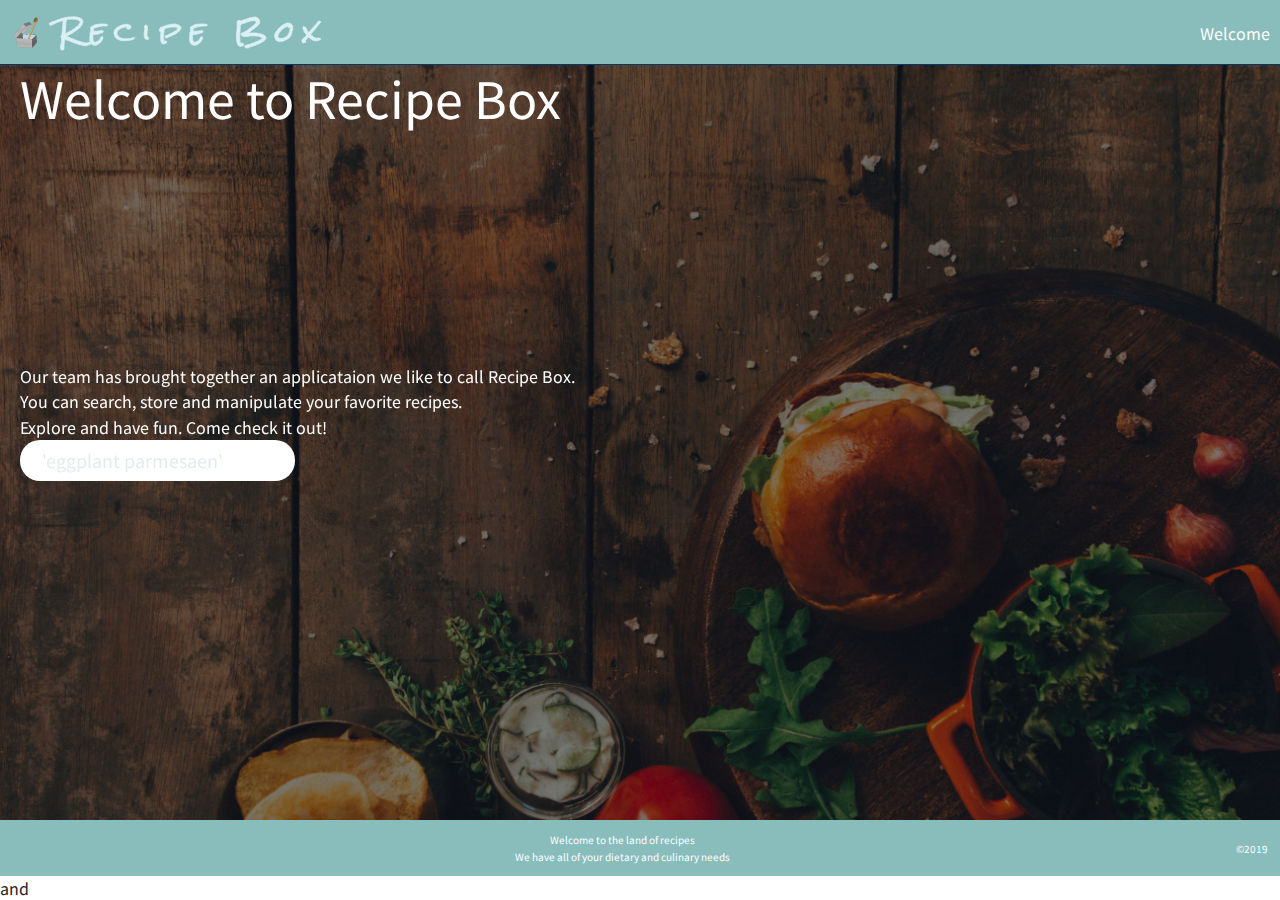
==== index.html @ a0df30a5 "Merge pull request #86 from frostyasian/ZP-style-5" ====
<!DOCTYPE html>
<html lang="en">
  <head>
    <meta charset="UTF-8" />
    <meta name="viewport" content="width=device-width, initial-scale=1.0" />
    <meta http-equiv="X-UA-Compatible" content="ie=edge" />
    <!-- Firebase CDN -->
    <script src="https://www.gstatic.com/firebasejs/6.2.2/firebase-app.js"></script>
    <!-- Firebase Auth CDN -->
    <script src="https://www.gstatic.com/firebasejs/6.2.2/firebase-auth.js"></script>
    <!-- Firebase Real-Time Database CDN-->
    <script src="https://www.gstatic.com/firebasejs/6.2.2/firebase-database.js"></script>
    <!-- JQuery CDN-->
    <script src="https://code.jquery.com/jquery-3.4.1.min.js" integrity="sha256-CSXorXvZcTkaix6Yvo6HppcZGetbYMGWSFlBw8HfCJo=" crossorigin="anonymous"></script>
    <!-- Edamam Arrtibution CDN -->
    <script src="https://developer.edamam.com/attribution/badge.js"></script>
    <!-- Font Awesome -->
    <script src="https://kit.fontawesome.com/1a3c5e6c96.js"></script>
    <!-- Twitter Bootstrap -->
    <link rel="stylesheet" href="https://stackpath.bootstrapcdn.com/bootstrap/4.3.1/css/bootstrap.min.css" integrity="sha384-ggOyR0iXCbMQv3Xipma34MD+dH/1fQ784/j6cY/iJTQUOhcWr7x9JvoRxT2MZw1T" crossorigin="anonymous">
    <!-- Google Fonts -->
    <link href="https://fonts.googleapis.com/css?family=Noto+Sans+JP&display=swap" rel="stylesheet" />
    <!-- local stylesheets -->
    <link rel="stylesheet" href="assets/css/global.css" />
    <link rel="stylesheet" href="assets/css/recipe-box.css" />
    <link rel="stylesheet" href="assets/css/results.css" />
    <link rel="stylesheet" href="assets/css/modals.css" />
    <link rel="stylesheet" href="assets/css/auth.css" />
    <title>Recipe Box</title>
    <script async src="https://cse.google.com/cse.js?cx=123:456"></script>
  </head>
  <body>
    <div id="container">
      <div class="navbar">

        <div class="brand">
          <img src="assets/images/recipe box 32x32.png" alt="icon">
          <!-- <img src="assets/images/logoname.png" alt="name"> -->
          <a href="./index.html"><img src="assets/images/logoname.png" alt="name"></a>
        </div>
        <div class="gap1"></div>
       
        <div class="gap2"></div>

        <div class="user-stuff">
          <div id="user-data">
            <span id="box-click">Welcome</span>
            
            
          </div>
        </div>
      </div>
      <div class="tray">
        <div class="results">

          <!-- this div will empty out -->
          <header id="showcase">
            Welcome to Recipe Box
            
          </header>
      
          <div id="headerContent" class="headerContainer">
            <span id="line">Our team has brought together an applicataion we like to call Recipe Box.</span>
            <span id="line">You can search, store and manipulate your favorite recipes.</span>
            <span id="line">Explore and have fun. Come check it out!</span>
            <span id="line">
              <div class="search-bar">
              <input id="recipe-search" type="text" placeholder="'eggplant parmesaen'" />
              <i class="fas fa-search" id="search-icon"></i>
            </div>
            </span>
          </div>

          

        </div>
        <div id="box-gap"></div>
        <div id="box" data-showing="0"></div>
      </div>
    </div>
    <footer>
      <div id="edamam-badge" data-color="white"></div>
      <div id="taglines">
        <p>Welcome to the land of recipes</p>
        <p>We have all of your dietary and culinary needs</p>
      </div>
      <div id="dated">
        <p>&copy;2019</p>
      </div>  
          
      
    </footer>
      
    <div id="storage">
      
      <!-- recipe display modal -->
      <div id="recipe-display-modal" >
          <div class="modal-gap"></div>
          <img id="recipe-modal-image" class="recipe-card-big" src="" alt="recipe image" />
          <div class="right">
            <div class="top-bar">
                <div id="fix">
                    <div  id="card-tab-select" data-state="0" value="0">
                        <span id="card-tab-label">save to...</span>
                        
                      </div>
                </div>
                <div id="recipe-display-button-group">
                  <button id="save-recipe-button">save</button>
                  <button id="delete-recipe-button" disabled>delete</button>
                  <i id="card-tab-cancel-icon" class="far fa-window-close"></i>
                </div>
                
            </div>
            <h3 id="recipe-modal-title">Some Recipe Title</h3>
            <h4><i class="fas fa-stopwatch pad-right"></i> <span id="recipe-modal-time">7 hours 30 minutes</span></h3>
            <div class="columns">
              <ul id="recipe-modal-ingredients">
                <li>1 chicken, about 3.5 to 4 pounds</li>
                <li>1 lemon</li>
                <li>1 blood orange</li>
                <li>1 tangerine or clementine</li>
                <li>Kosher salt</li>
                <li>1/2 cup chicken broth</li>
              </ul>
            </div>
            <a id ="recipe-modal-link" href="#" target="_blank">food52.com - citrus-roasted-chicken</a>
          </div>
          <div class="modal-gap"></div>
        </div>
      <!-- The Sign-up Modal -->
      <div id="auth-modal-up">
        <h3 id="modal-message">sign up</h3>
        <div id="auth-alert-up" class="hidden alert ">Some Alert Message</div>
        <div class="modal-label">name</div>
        <input type="text" id="sign-up-name" class="modal-input" placeholder="arya stark" required/>
        <div class="modal-label">email address</div>
        <input type="email" id="sign-up-email" class="modal-input" placeholder="arya.stark@winterfell.com" />
        <div class="modal-label">password</div>
        <input type="password" id="sign-up-password" class="modal-input" />
        <input type="submit" id="sign-up" value="sign up" />
        <div id="alt-links">
          <div class="alt-link" id="swap-auth-in">sign in</div>
          <div class="alt-link" id="guest-auth-in">try it out</div>
        </div>
      </div>
      <!-- The sign-in Modal -->
      <div id="auth-modal-in">
        <h3 id="modal-message">sign in</h3>
        <div id="auth-alert-in" class="hidden alert ">Some Alert Message</div>
        <div class="modal-label">email address</div>
        <input type="email" id="sign-in-email" class="modal-input" placeholder="arya.stark@winterfell.com" />
        <div class="modal-label">password</div>
        <input type="password" id="sign-in-password" class="modal-input" />
        <input type="submit" id="sign-in" value="sign in" />
        <div id="alt-links">
          <div class="alt-link" id="swap-auth-up">sign up</div>
          <div class="alt-link" id="guest-auth-up">try it out</div>
        </div>
      </div>
      <!-- Recipe Box Modal -->
      <div id="recipe-box">
        <div class="header">
          <div class="tab" id="tab-select" data-state="0" value="0">
            <span id="tab-label"></span>
            
          </div>
          <div class="tab" id="add-custom-tab">
            <i id="tab-plus-icon" class="fas fa-plus"></i>
            <div id="custom-tab-dialogue" data-state="0">
              <input id="custom-tab-input" type="text" />
              <i id="tab-okay-icon" class="far fa-check-square"></i>
              <i id="tab-cancel-icon" class="far fa-window-close"></i>
              <div id="tab-delete-dialogue">
              
              </div>
            </div>
            
          </div>
        </div>
        <div id="content"></div>
      </div>
    </div>


    <div class="api.edamam.com/search?q=-searchresults-only"></div>
    <div><script async src="https://cse.google.com/cse.js?cx=004846254824730991942:w6qnzhs0gv0"></script>
    <div class="gcse-searchbox"> and <div class="gcse-searchresults">
    <div class="gcse-search"></div>
    

    

    <!-- Local Scripts -->
    <script src="assets/javascript/firebase-config.js"></script>
    <script src="assets/javascript/search.js"></script>
    <script src="assets/javascript/auth.js"></script>
    <script src="assets/javascript/data.js"></script>
    <script src="assets/javascript/logic.js"></script>
    <script src="assets/javascript/events.js"></script>
  </body>

  
</html>
---- assets/css/global.css ----
/* This stylesheet handles components that exist on a global scale */
html,
body {
  height: 100%;
}

body {
  display: flex;
  flex-direction: column;
  margin: 0;
  width: 100%;
  font-family: "Noto Sans JP", sans-serif;
}

#container {
  flex: 1 0 auto;
  display: flex;
  flex-direction: column;
  align-items: center;
  justify-content: flex-start;
}
.tray {
  width: 100%;
  flex: 1 0 auto;
  display: flex;
  flex-direction: row;
  flex-wrap: nowrap;
  margin-top: 65px;
}
.navbar {
  width: 100%;
  height: 65px;
  box-sizing: border-box;
  padding: 10px;
  display: flex;
  align-items: center;
  justify-content: center;
  border-bottom: 1px solid #05386b;
  position: fixed;
  background-color: #88bdbc;
  color: #fff;
}

.search-bar {
  padding: 5px 10px 5px 20px;
  border-radius: 20px;
  background-color: #fff;
  color: #254e58;
  width: 275px;
}
.search-bar:focus-within {
  outline: none;
  box-shadow: 0 0 5px 2px #254e58;
  justify-self: center;
}
input,
#recipe-search {
  border: none;
  font-size: 18px;
  background-color: #fff;
  color: #254e58;
  font-family: inherit;
}

::placeholder {
  color: #05386b;
  opacity: 0.1;
}
#recipe-search:focus {
  outline: none;
}

#search-icon {
  cursor: pointer;
}

.brand {
  justify-self: flex-start;
}

.user-stuff {
  display: flex;
  align-items: center;
}

.gap1,
.gap2 {
  flex: 1 0 auto;
}

#user-data {
  display: flex;
  flex-direction: column;
  align-items: center;
}

#box {
  position: fixed;
  top: 65px;
  display: flex;
  flex-direction: column;
  align-items: center;
  right: -10px;
  width: 0;
  height: calc(100vh - 65px);
  transition: width, 0.5s;
  background-color: #f09b95;
  overflow: hidden;
  box-sizing: border-box;
  align-items: center;
  justify-content: center;
  box-sizing: border-box;
}

#box-click {
  cursor: pointer;
}

#storage {
  display: none;
}

.error-parent {
  display: flex;
  flex-direction: column;
  align-items: center;
  justify-content: center;
  background-color: #252525;
  color: #edf5e1;
}
---- assets/css/recipe-box.css ----
#recipe-box {
  width: 100%;
  height: 100%;
  display: flex;
  flex-direction: column;
  align-items: center;
  justify-content: flex-start;
  box-sizing: border-box;
}

.header {
  display: flex;
  background-color: #edf5e1;
  width: 405px;
  font-size: 16px;
  height: 36px;
  box-sizing: border-box;
  border-left: 1px solid #05386b;
}

.tab {
  height: 36px;
  width: 50%;
  line-height: 36px;
  text-align: center;
  box-sizing: border-box;
  border-bottom: 1px solid #05386b;
}

#tab-select {
  height: 36px;
  position: relative;
  z-index: 100;
  border-right: 1px solid #05386b;
  overflow: hidden;
  cursor: pointer;
  transition: height, 0.5s;
  background-color: #ffd4d1;
}

#content {
  border-left: 1px solid #05386b;

  background-color: #ffd4d1;
  width: 100%;
  height: 100%;
  overflow-y: scroll;
}

.tab-option:hover {
  background-color: #8ee4af;
}

#add-custom-tab {
  cursor: pointer;
  position: relative;
}

#custom-tab-dialogue {
  padding: 5px;
  position: absolute;
  width: 405px;
  background-color: #edf5e1;
  display: none;
  flex-wrap: wrap;
  align-items: center;
  justify-content: space-evenly;
  right: 0;
  top: 36px;
  border-bottom: 1px solid #05386b;
  overflow: hidden;
  box-sizing: border-box;
  border-left: 1px solid #05386b;
}

#custom-tab-input {
  width: 325px;

  padding: 5px 5px;
  border-radius: 5px;
  font-size: 16px;
}

#custom-tab-input:focus {
  outline: none;
  box-shadow: 0 0 3px 1px #05386b;
}

#tab-all {
  cursor: pointer;
}

.active-tab {
  border-bottom: none;
}

.recipe-card-insert {
  display: flex;
  flex-wrap: nowrap;
  align-items: center;
  justify-content: flex-start;
  box-sizing: border-box;
  padding: 5px;
  margin: 2px 0;
  border-bottom: 1px solid #05386b;
  border-top: 1px solid #05386b;
  cursor: pointer;
}

.recipe-insert-info {
  display: flex;
  flex-direction: column;
  align-items: center;
  justify-content: center;
  margin-left: 10px;
}

.recipe-image-tiny {
  width: 75px;
  height: 75px;
  border-radius: 5px;
}

.del-tab-row {
  width: 375px;
  display: flex;
  align-items: center;
  justify-content: space-between;
  padding: 5px 15px;
}

.delete-tab {
  font-size: 24px;
}
---- assets/css/results.css ----
.results {
  flex: 1 1 auto;
  display: flex;
  flex-wrap: wrap;
  align-items: flex-start;
  justify-content: flex-start;

  background-image: linear-gradient(rgba(0, 0, 0, 0.5), rgba(0, 0, 0, 0.5)),
    url("../images/bread.jpg");
  background-size: cover;
  /* background-size: 100vh; */

  /* background-image: url("../images/watermark.png");
  background-size: auto;

  background-position: center;
  background-repeat: no-repeat; */
}

.results #imgbg {
  left: 0;
  top: 0;
  width: 100%;
  height: auto;
  z-index: 0;
  opacity: 0.1;
}

.card {
  position: unset;
  display: flex;
  flex-direction: column;
  align-items: center;
  justify-content: center;
  text-align: center;
  padding: 10px;
  border-radius: 10px;
  background-color: #6e6658;
  border: 1px solid #05386b;
  margin: 8px;
  font-size: 14px;
  color: #fff;
  -webkit-touch-callout: none;
  -webkit-user-select: none;
  -khtml-user-select: none;
  -moz-user-select: none;
  -ms-user-select: none;
  user-select: none;
}

#box-gap {
  flex: 0 0 auto;
  width: 0;
  height: 100%;
  transition: width, 0.5s;
}

footer {
  width: 100%;
  background-color: #88bdbc;
  color: white;
  font-size: 10px;
  flex-shrink: 0;
  display: flex;
  align-items: center;
  justify-content: space-between;
  text-align: center;
  padding: 10px;
}
footer p {
  text-align: center;
  margin: 2px;
}

.load-more {
  display: flex;
  align-items: center;
  justify-content: center;
  font-size: 14px;
  text-align: center;
  width: 100px;
  height: 100px;
  box-sizing: border-box;
  border: 2px solid #05386b;
  background-color: #88bdbc;
  align-self: center;
  cursor: pointer;
  border-radius: 10px;
}

.load-more:hover {
  opacity: 0.9;
  box-shadow: 0 0 4px 1px #edf5e1;
}



/* Sliding intro */
.headerContainer {
  max-width: 960px;
  margin: auto;
  padding: 0 30px;
  flex-wrap: wrap;
}
#showcase {
  height: 300px;
  margin: 0;
  padding: 0;
  display: flex;
  justify-content: center;
  font-size: 50px;
  line-height: 1.3;
  position: relative;
  animation: heading;
  animation-duration: 3s;
  animation-fill-mode: forwards;
  color: #fff;
  padding-left: 20px;
}
@keyframes heading {
  0% {
    top: -50px;
  }
  100% {
    top: 100px;
  }
}
#headerContent {
  display: flex;
  color: #fff;
  position: relative;
  animation-name: content;
  animation-duration: 3s;
  animation-fill-mode: forwards;
  margin: 0;
  padding: 0;
  bottom: 170px;
  padding-left: 20px;
}
@keyframes content {
  0% {
    left: -1000px;
  }
  100% {
    left: 0px;
  }
}
#line {
  display: block;
  width: 100%;
  line-height: 1.6;

}

/*advanced search bar - google */
#myInput {
  background-image: url("/css/results.css/searchicon.png"); /* Add a search icon to input */
  background-position: 10px 12px; /* Position the search icon */
  background-repeat: no-repeat; /* Do not repeat the icon image */
  width: 100%; /* Full-width */
  font-size: 18px; /* Increase font-size */
  padding: 12px 20px 12px 40px; /* Add some padding */
  border: 2px solid #ddd; /* Add a grey border */
  margin-bottom: 12px; /* Add some space below the input */
}

#myTable tr {
  /* Add a bottom border to all table rows */
  border-bottom: 2px solid #ddd;
}

#myTable tr.header,
#myTable tr:hover {
  /* Add a grey background color to the table header and on hover */
  background-color: #ccc6c6;
}

script {
  color: black;
  text-decoration-color: #05386b;
}
---- assets/css/modals.css ----
#recipe-display-modal {
  display: flex;
  flex-direction: row;
  flex-wrap: nowrap;
  background-color: #edf5e1;
  padding: 5px;
  font-size: 14px;
  width: 100%;
  border-top: 2px solid #05386b;
  border-bottom: 2px solid #05386b;
  height: auto;
  align-items: center;
  background-color: #252525;
  color: #edf5e1;
}

.columns {
  column-count: 1;
}
.right {
  display: flex;
  flex-direction: column;
  align-items: center;
  justify-content: center;
  position: relative;
}

.pad-right {
  margin-right: 10px;
}

h4 {
  margin: 0;
}

.recipe-card-big {
  width: 200px;
  height: 200px;
  border-radius: 10px;
}
.recipe-card-small {
  width: 150px;
  height: 150px;
  border-radius: 5px;
}
#card-tab-select {
  overflow: hidden;
  height: 24px;
  line-height: 24px;
  background-color: #8ee4af;
  border-radius: 5px;
  text-align: center;
  padding: 0 5px;
  cursor: pointer;
  position: absolute;
  z-index: 50;
  color: #000000;
}

#fix {
  position: relative;
  width: 120px;
  height: 26px;
}

#recipe-display-button-group {
  display: flex;
  flex-direction: row;
  align-items: center;
  justify-content: center;
}

.top-bar {
  display: flex;
  justify-content: space-between;
  align-items: center;
  flex-wrap: wrap;
  width: 100%;
  padding: 0 10px;
  box-sizing: border-box;
}
.card-tab-option:hover {
  background-color: #05386b;
  color: #edf5e1;
}
#save-recipe-button,
#delete-recipe-button {
  border: none;
  font-family: inherit;
  font-size: inherit;
  background-color: #8ee4af;
  border-radius: 5px;
  border: 1px solid #05386b;
  margin-right: 10px;
  padding: 0 5px;
  line-height: 24px;
  cursor: pointer;
}

#card-tab-cancel-icon {
  font-size: 20px;
  cursor: pointer;
}

.modal-gap {
  flex: 1 1 auto;
  background-color: #252525;
  height: inherit;
}

#recipe-modal-link {
  text-decoration: none;
  color: #edf5e1;
}

#recipe-modal-link:hover {
  color: #8ee4af;
}
---- assets/css/auth.css ----
/* This stylesheet handles the authentication modals and error messages */
.modal-input {
  width: 75%;
  margin: 10px 0;
  align-self: center;
  padding: 5px, 15px;
  border-radius: 10px;
  text-align: center;
}
.modal-label {
  width: 75%;
  align-self: center;
}

#auth-modal-up,
#auth-modal-in {
  width: 405px;
  flex: 1 0 auto;
  display: flex;
  flex-direction: column;
  align-items: center;
  justify-content: center;
  flex-wrap: nowrap;
  white-space: nowrap;
  color: #edf5e1;
}

#modal-message {
  width: 100%;
  text-align: center;
}

input[type="submit"] {
  align-self: flex-end;
  margin: 10px 12.5% 10px 0;
  padding: 5px 17px;
  border-radius: 10px;
  cursor: pointer;
}

#alt-links {
  width: 100%;
  display: flex;
  flex-direction: column;
}

.alt-link,
.alert {
  box-sizing: border-box;
  width: 100%;
  padding: 10px;
  font-size: 20px;
  background-color: #88bdbc;
  text-align: center;
  color: #edf5e1;
  cursor: pointer;
  border-top: 1px;
  border-bottom: 1px;
  border-right: 2px;
  border-left: 2px;
  border-style: solid;
  border-color: #05386b;
  white-space: nowrap;
}

.alert {
  cursor: default;
  font-size: 14px;
  white-space: normal;
}

.bad {
  color: #edf5e1;
}

.hidden {
  visibility: hidden;
}

.error {
  animation: errorShake 0.1s;
  animation-iteration-count: 6;
}

@keyframes errorShake {
  0% {
    transform: translate(0, 0);
  }
  25% {
    transform: translate(2px, 0);
  }
  50% {
    transform: translate(0, 0);
  }
  75% {
    transform: translate(-2px, 0);
  }

  100% {
    transform: translate(0, 0);
  }
}

#logout {
  cursor: pointer;
  color: #05386b;
  font-size: 14px;
}

#logout:hover {
  color: #379683;
}
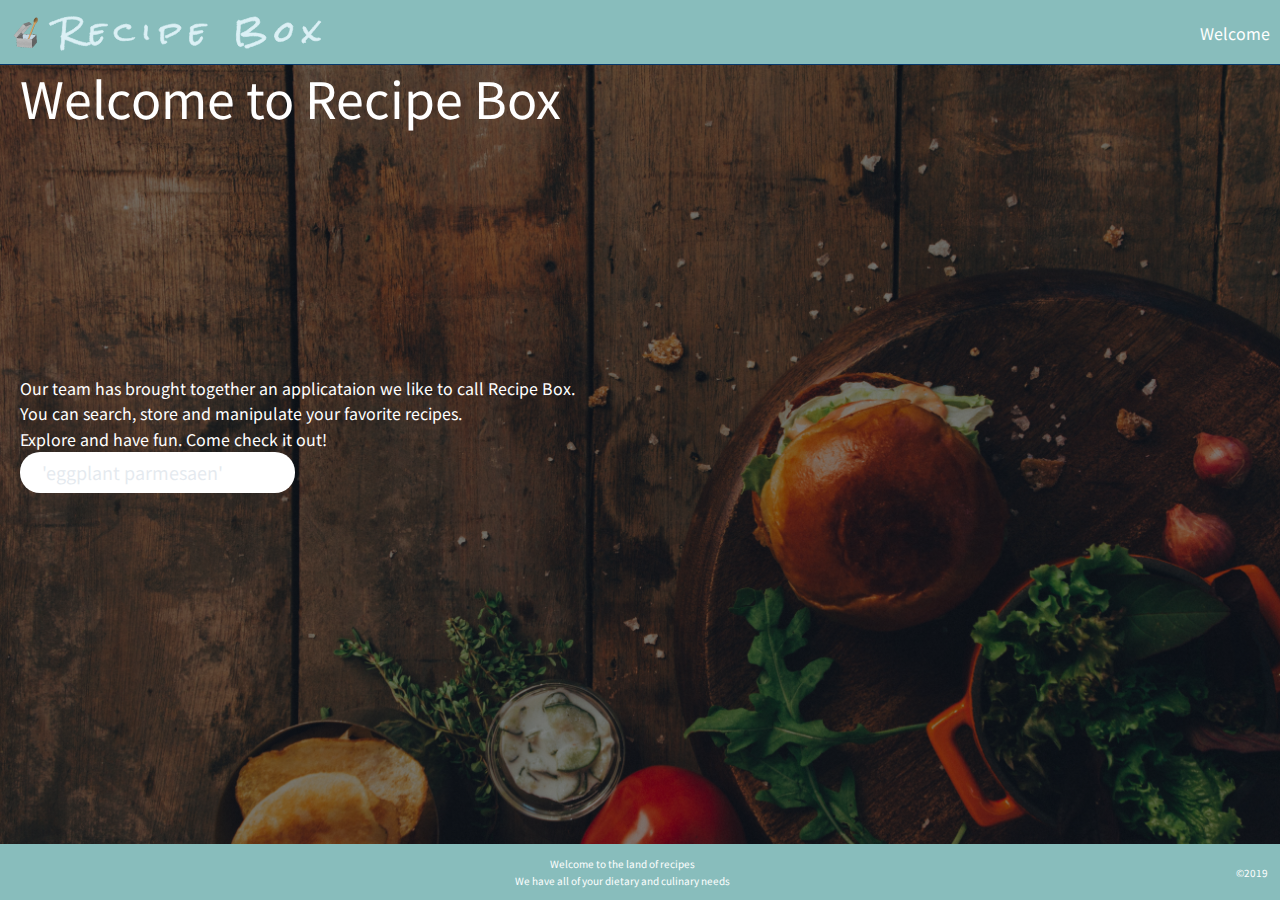
==== commit d7ace083: "Merge pull request #87 from frostyasian/eh-hf-sb" ====
--- a/index.html
+++ b/index.html
@@ -4,6 +4,8 @@
     <meta charset="UTF-8" />
     <meta name="viewport" content="width=device-width, initial-scale=1.0" />
     <meta http-equiv="X-UA-Compatible" content="ie=edge" />
+    <!-- google custom search -->
+    <script async src="https://cse.google.com/cse.js?cx=004846254824730991942:w6qnzhs0gv0"></script>
     <!-- Firebase CDN -->
     <script src="https://www.gstatic.com/firebasejs/6.2.2/firebase-app.js"></script>
     <!-- Firebase Auth CDN -->
@@ -27,7 +29,7 @@
     <link rel="stylesheet" href="assets/css/modals.css" />
     <link rel="stylesheet" href="assets/css/auth.css" />
     <title>Recipe Box</title>
-    <script async src="https://cse.google.com/cse.js?cx=123:456"></script>
+    <!--  -->
   </head>
   <body>
     <div id="container">
@@ -183,9 +185,10 @@
     </div>
 
 
-    <div class="api.edamam.com/search?q=-searchresults-only"></div>
-    <div><script async src="https://cse.google.com/cse.js?cx=004846254824730991942:w6qnzhs0gv0"></script>
-    <div class="gcse-searchbox"> and <div class="gcse-searchresults">
+    <div class="-searchresults-only" data-resultsUrl="https://www.edamam.com/"></div>
+    <div>
+    <div class="gcse-searchbox">
+    <div class="gcse-searchresults">
     <div class="gcse-search"></div>
     
 
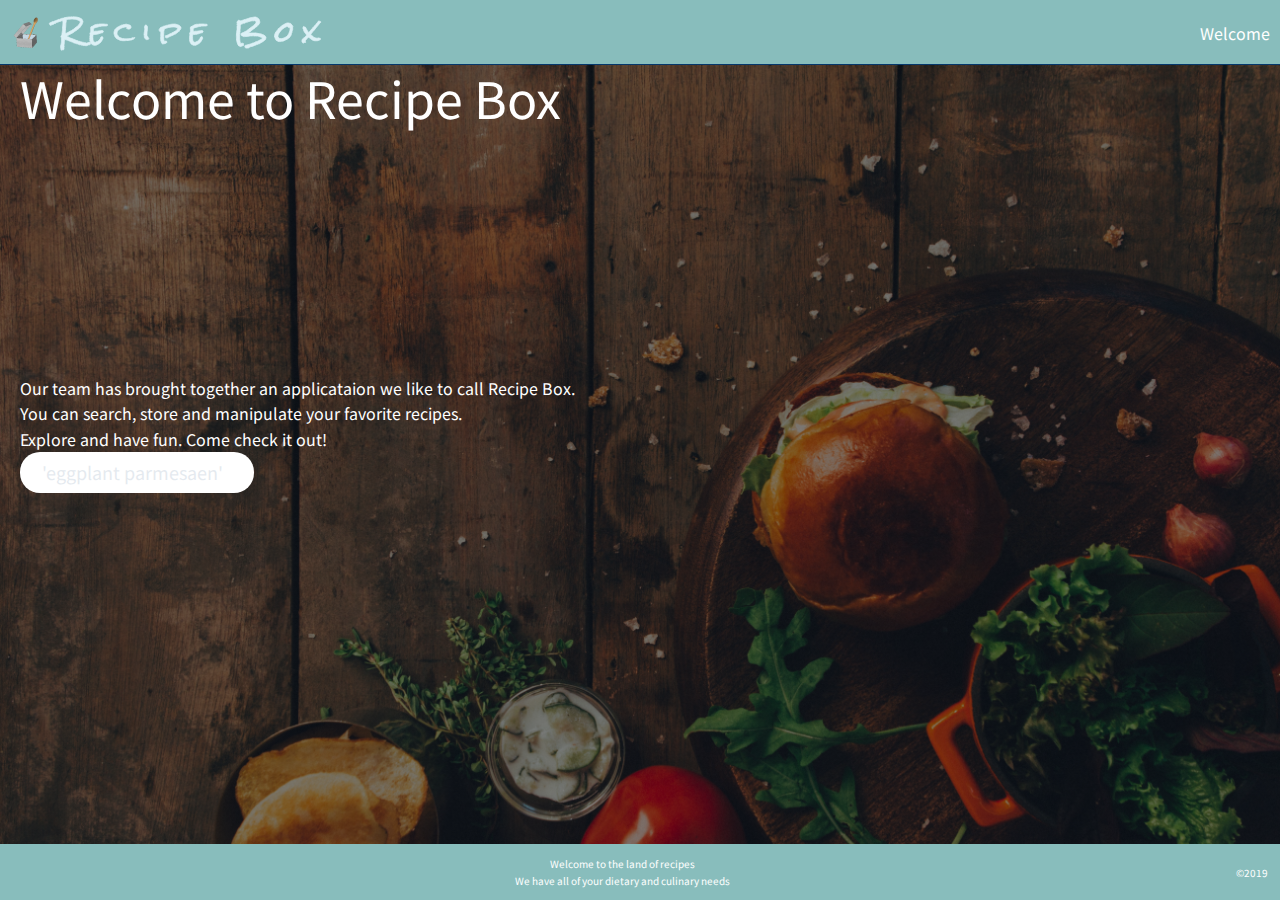
==== commit cd7178ed: "two minor style fixes" ====
--- a/index.html
+++ b/index.html
@@ -5,7 +5,7 @@
     <meta name="viewport" content="width=device-width, initial-scale=1.0" />
     <meta http-equiv="X-UA-Compatible" content="ie=edge" />
     <!-- google custom search -->
-    <script async src="https://cse.google.com/cse.js?cx=004846254824730991942:w6qnzhs0gv0"></script>
+    <!-- <script async src="https://cse.google.com/cse.js?cx=004846254824730991942:w6qnzhs0gv0"></script> -->
     <!-- Firebase CDN -->
     <script src="https://www.gstatic.com/firebasejs/6.2.2/firebase-app.js"></script>
     <!-- Firebase Auth CDN -->
@@ -184,13 +184,13 @@
       </div>
     </div>
 
-
+<!-- 
     <div class="-searchresults-only" data-resultsUrl="https://www.edamam.com/"></div>
     <div>
     <div class="gcse-searchbox">
     <div class="gcse-searchresults">
     <div class="gcse-search"></div>
-    
+     -->
 
     
 
--- a/assets/css/global.css
+++ b/assets/css/global.css
@@ -46,7 +46,7 @@
   border-radius: 20px;
   background-color: #fff;
   color: #254e58;
-  width: 275px;
+  width: max-content;
 }
 .search-bar:focus-within {
   outline: none;
--- a/assets/css/recipe-box.css
+++ b/assets/css/recipe-box.css
@@ -132,3 +132,7 @@
 .delete-tab {
   font-size: 24px;
 }
+
+.no-recipe-message {
+  text-align: center;
+}
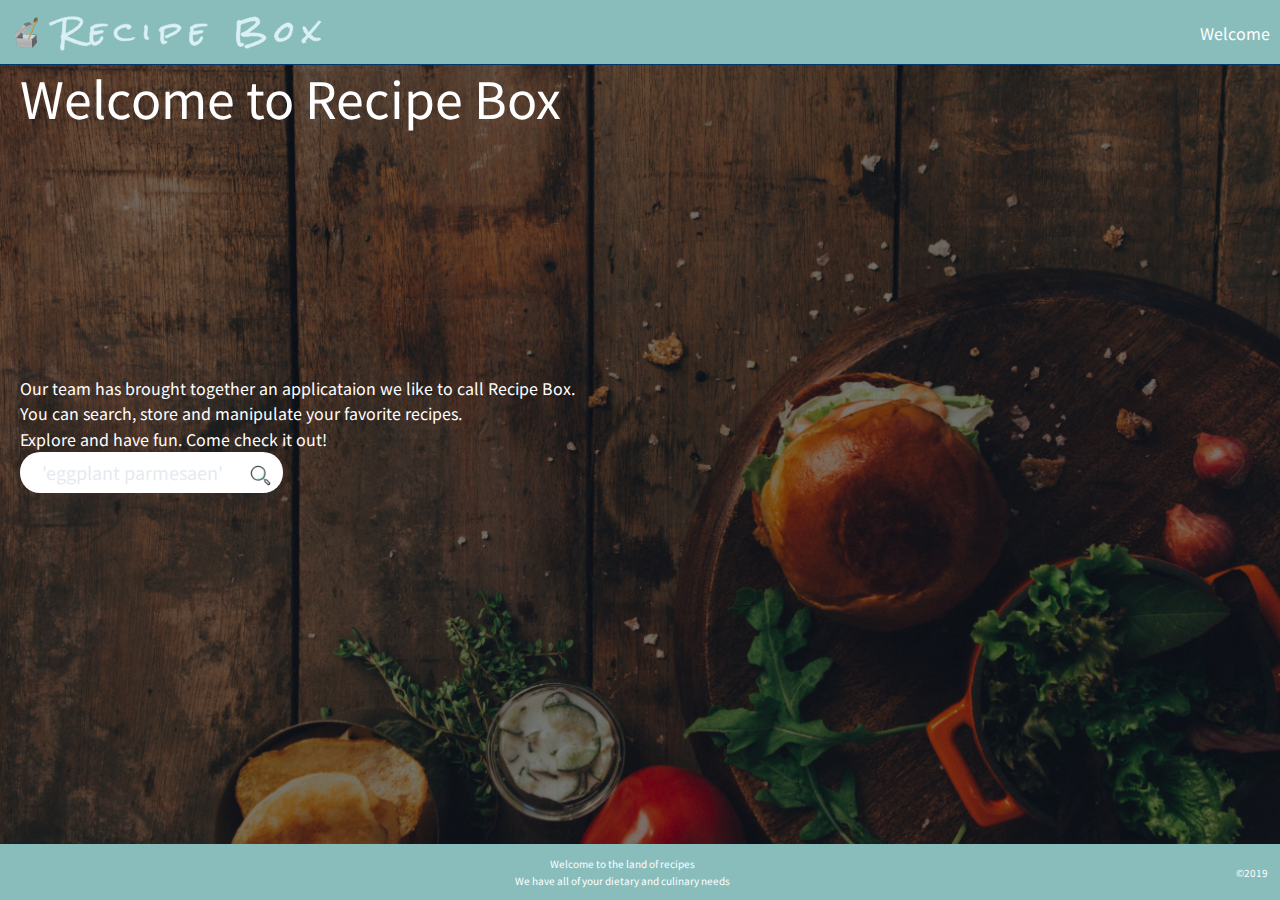
==== commit 94afcaca: "icon fix, search fix, attitude adjusted" ====
--- a/index.html
+++ b/index.html
@@ -4,8 +4,7 @@
     <meta charset="UTF-8" />
     <meta name="viewport" content="width=device-width, initial-scale=1.0" />
     <meta http-equiv="X-UA-Compatible" content="ie=edge" />
-    <!-- google custom search -->
-    <!-- <script async src="https://cse.google.com/cse.js?cx=004846254824730991942:w6qnzhs0gv0"></script> -->
+    
     <!-- Firebase CDN -->
     <script src="https://www.gstatic.com/firebasejs/6.2.2/firebase-app.js"></script>
     <!-- Firebase Auth CDN -->
@@ -13,11 +12,11 @@
     <!-- Firebase Real-Time Database CDN-->
     <script src="https://www.gstatic.com/firebasejs/6.2.2/firebase-database.js"></script>
     <!-- JQuery CDN-->
-    <script src="https://code.jquery.com/jquery-3.4.1.min.js" integrity="sha256-CSXorXvZcTkaix6Yvo6HppcZGetbYMGWSFlBw8HfCJo=" crossorigin="anonymous"></script>
+    <script src="https://code.jquery.com/jquery-3.4.1.min.js" type="text/javascript" integrity="sha256-CSXorXvZcTkaix6Yvo6HppcZGetbYMGWSFlBw8HfCJo=" crossorigin="anonymous"></script>
     <!-- Edamam Arrtibution CDN -->
     <script src="https://developer.edamam.com/attribution/badge.js"></script>
     <!-- Font Awesome -->
-    <script src="https://kit.fontawesome.com/1a3c5e6c96.js"></script>
+    <script src="https://kit.fontawesome.com/a65d4a7d3c.js"></script>
     <!-- Twitter Bootstrap -->
     <link rel="stylesheet" href="https://stackpath.bootstrapcdn.com/bootstrap/4.3.1/css/bootstrap.min.css" integrity="sha384-ggOyR0iXCbMQv3Xipma34MD+dH/1fQ784/j6cY/iJTQUOhcWr7x9JvoRxT2MZw1T" crossorigin="anonymous">
     <!-- Google Fonts -->
@@ -68,7 +67,7 @@
             <span id="line">
               <div class="search-bar">
               <input id="recipe-search" type="text" placeholder="'eggplant parmesaen'" />
-              <i class="fas fa-search" id="search-icon"></i>
+              <img src="assets/images/search-icon.png" class="icon" id="search-icon" alt="search icon" />
             </div>
             </span>
           </div>
@@ -110,12 +109,12 @@
                 <div id="recipe-display-button-group">
                   <button id="save-recipe-button">save</button>
                   <button id="delete-recipe-button" disabled>delete</button>
-                  <i id="card-tab-cancel-icon" class="far fa-window-close"></i>
+                  <img id="card-tab-cancel-icon" class="icon" src="assets/images/cancel-icon-white.png" />
                 </div>
                 
             </div>
             <h3 id="recipe-modal-title">Some Recipe Title</h3>
-            <h4><i class="fas fa-stopwatch pad-right"></i> <span id="recipe-modal-time">7 hours 30 minutes</span></h3>
+            <h4><span id="recipe-modal-time">7 hours 30 minutes</span></h3>
             <div class="columns">
               <ul id="recipe-modal-ingredients">
                 <li>1 chicken, about 3.5 to 4 pounds</li>
@@ -168,11 +167,11 @@
             
           </div>
           <div class="tab" id="add-custom-tab">
-            <i id="tab-plus-icon" class="fas fa-plus"></i>
+            <div id="tab-plus-icon">+</div>
             <div id="custom-tab-dialogue" data-state="0">
               <input id="custom-tab-input" type="text" />
-              <i id="tab-okay-icon" class="far fa-check-square"></i>
-              <i id="tab-cancel-icon" class="far fa-window-close"></i>
+              <img id="tab-okay-icon" class="icon" src="assets/images/ok-icon.png" alt="okay icon">
+              <img id="tab-cancel-icon" class="icon" src="assets/images/cancel-icon.png" alt="cancel icon" >
               <div id="tab-delete-dialogue">
               
               </div>
@@ -184,13 +183,13 @@
       </div>
     </div>
 
-<!-- 
-    <div class="-searchresults-only" data-resultsUrl="https://www.edamam.com/"></div>
-    <div>
+
+    <!-- <div class="-searchresults-only" data-resultsUrl="https://www.edamam.com/"></div> -->
+<!--     
     <div class="gcse-searchbox">
-    <div class="gcse-searchresults">
-    <div class="gcse-search"></div>
-     -->
+    <div class="gcse-searchresults"> -->
+    <!-- <div class="gcse-search"></div> -->
+    
 
     
 
@@ -201,6 +200,8 @@
     <script src="assets/javascript/data.js"></script>
     <script src="assets/javascript/logic.js"></script>
     <script src="assets/javascript/events.js"></script>
+    <!-- google custom search -->
+    <!-- <script async src="https://cse.google.com/cse.js?cx=004846254824730991942:w6qnzhs0gv0"></script> -->
   </body>
 
   
--- a/assets/css/global.css
+++ b/assets/css/global.css
@@ -128,3 +128,8 @@
   background-color: #252525;
   color: #edf5e1;
 }
+
+.icon {
+  width: 25px;
+  height: 25px;
+}
--- a/assets/css/results.css
+++ b/assets/css/results.css
@@ -5,8 +5,7 @@
   align-items: flex-start;
   justify-content: flex-start;
 
-  background-image: linear-gradient(rgba(0, 0, 0, 0.5), rgba(0, 0, 0, 0.5)),
-    url("../images/bread.jpg");
+  background-image: linear-gradient(rgba(0, 0, 0, 0.5), rgba(0, 0, 0, 0.5)), url("../images/bread.jpg");
   background-size: cover;
   /* background-size: 100vh; */
 
@@ -93,8 +92,6 @@
   box-shadow: 0 0 4px 1px #edf5e1;
 }
 
-
-
 /* Sliding intro */
 .headerContainer {
   max-width: 960px;
@@ -149,33 +146,9 @@
   display: block;
   width: 100%;
   line-height: 1.6;
-
-}
-
-/*advanced search bar - google */
-#myInput {
-  background-image: url("/css/results.css/searchicon.png"); /* Add a search icon to input */
-  background-position: 10px 12px; /* Position the search icon */
-  background-repeat: no-repeat; /* Do not repeat the icon image */
-  width: 100%; /* Full-width */
-  font-size: 18px; /* Increase font-size */
-  padding: 12px 20px 12px 40px; /* Add some padding */
-  border: 2px solid #ddd; /* Add a grey border */
-  margin-bottom: 12px; /* Add some space below the input */
-}
-
-#myTable tr {
-  /* Add a bottom border to all table rows */
-  border-bottom: 2px solid #ddd;
-}
-
-#myTable tr.header,
-#myTable tr:hover {
-  /* Add a grey background color to the table header and on hover */
-  background-color: #ccc6c6;
 }
 
 script {
   color: black;
   text-decoration-color: #05386b;
-}+}
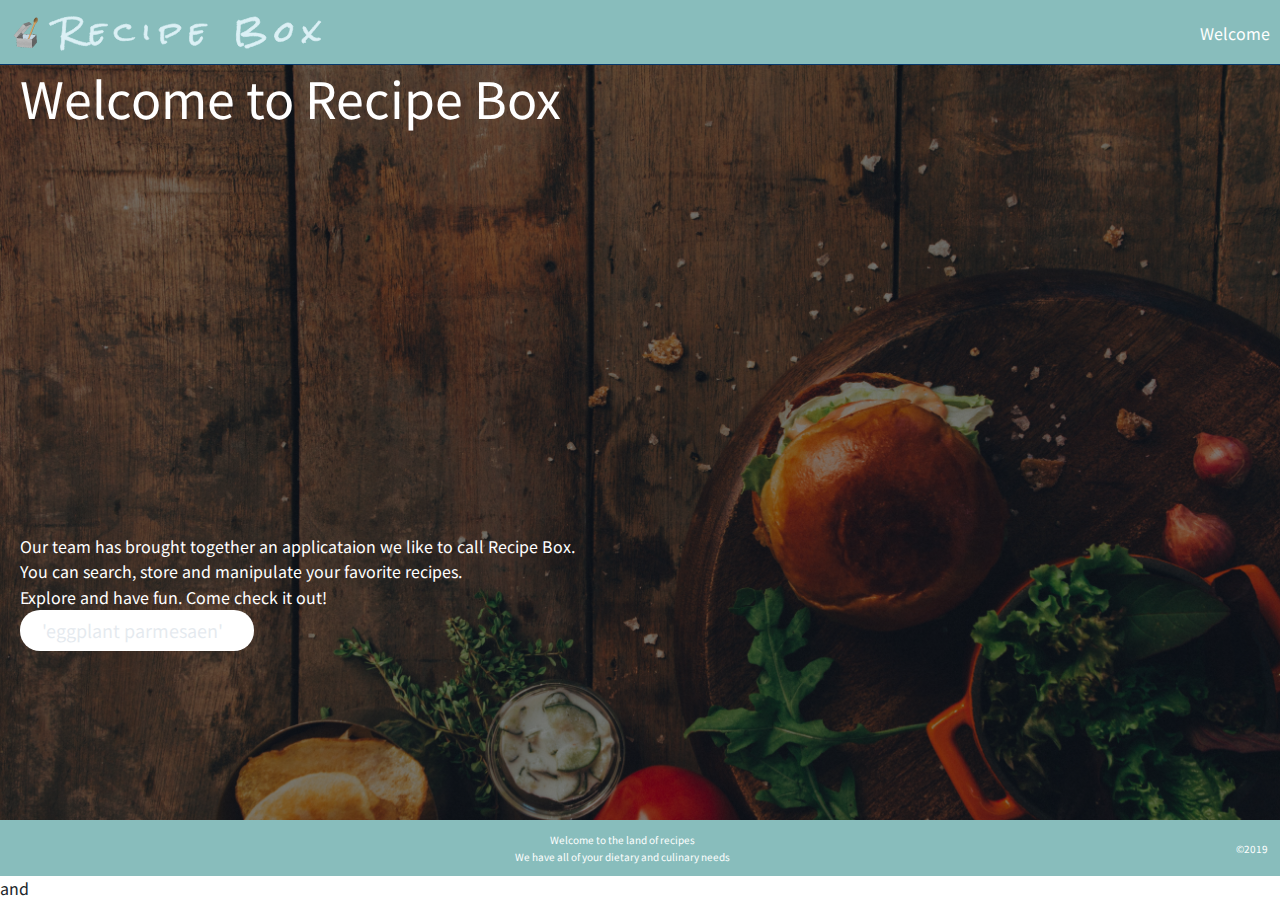
==== commit 4194dedb: "fix in the google link" ====
--- a/index.html
+++ b/index.html
@@ -4,7 +4,6 @@
     <meta charset="UTF-8" />
     <meta name="viewport" content="width=device-width, initial-scale=1.0" />
     <meta http-equiv="X-UA-Compatible" content="ie=edge" />
-    
     <!-- Firebase CDN -->
     <script src="https://www.gstatic.com/firebasejs/6.2.2/firebase-app.js"></script>
     <!-- Firebase Auth CDN -->
@@ -12,11 +11,11 @@
     <!-- Firebase Real-Time Database CDN-->
     <script src="https://www.gstatic.com/firebasejs/6.2.2/firebase-database.js"></script>
     <!-- JQuery CDN-->
-    <script src="https://code.jquery.com/jquery-3.4.1.min.js" type="text/javascript" integrity="sha256-CSXorXvZcTkaix6Yvo6HppcZGetbYMGWSFlBw8HfCJo=" crossorigin="anonymous"></script>
+    <script src="https://code.jquery.com/jquery-3.4.1.min.js" integrity="sha256-CSXorXvZcTkaix6Yvo6HppcZGetbYMGWSFlBw8HfCJo=" crossorigin="anonymous"></script>
     <!-- Edamam Arrtibution CDN -->
     <script src="https://developer.edamam.com/attribution/badge.js"></script>
     <!-- Font Awesome -->
-    <script src="https://kit.fontawesome.com/a65d4a7d3c.js"></script>
+    <script src="https://kit.fontawesome.com/1a3c5e6c96.js"></script>
     <!-- Twitter Bootstrap -->
     <link rel="stylesheet" href="https://stackpath.bootstrapcdn.com/bootstrap/4.3.1/css/bootstrap.min.css" integrity="sha384-ggOyR0iXCbMQv3Xipma34MD+dH/1fQ784/j6cY/iJTQUOhcWr7x9JvoRxT2MZw1T" crossorigin="anonymous">
     <!-- Google Fonts -->
@@ -28,7 +27,7 @@
     <link rel="stylesheet" href="assets/css/modals.css" />
     <link rel="stylesheet" href="assets/css/auth.css" />
     <title>Recipe Box</title>
-    <!--  -->
+    <script async src="https://cse.google.com/cse.js?cx=AIzaSyDTLaT5aVvRfVJJxuskdSkKkPu4OiYyxgE"></script>
   </head>
   <body>
     <div id="container">
@@ -36,8 +35,7 @@
 
         <div class="brand">
           <img src="assets/images/recipe box 32x32.png" alt="icon">
-          <!-- <img src="assets/images/logoname.png" alt="name"> -->
-          <a href="./index.html"><img src="assets/images/logoname.png" alt="name"></a>
+          <img src="assets/images/logoname.png" alt="name">
         </div>
         <div class="gap1"></div>
        
@@ -67,7 +65,7 @@
             <span id="line">
               <div class="search-bar">
               <input id="recipe-search" type="text" placeholder="'eggplant parmesaen'" />
-              <img src="assets/images/search-icon.png" class="icon" id="search-icon" alt="search icon" />
+              <i class="fas fa-search" id="search-icon"></i>
             </div>
             </span>
           </div>
@@ -109,12 +107,12 @@
                 <div id="recipe-display-button-group">
                   <button id="save-recipe-button">save</button>
                   <button id="delete-recipe-button" disabled>delete</button>
-                  <img id="card-tab-cancel-icon" class="icon" src="assets/images/cancel-icon-white.png" />
+                  <i id="card-tab-cancel-icon" class="far fa-window-close"></i>
                 </div>
                 
             </div>
             <h3 id="recipe-modal-title">Some Recipe Title</h3>
-            <h4><span id="recipe-modal-time">7 hours 30 minutes</span></h3>
+            <h4><i class="fas fa-stopwatch pad-right"></i> <span id="recipe-modal-time">7 hours 30 minutes</span></h3>
             <div class="columns">
               <ul id="recipe-modal-ingredients">
                 <li>1 chicken, about 3.5 to 4 pounds</li>
@@ -163,20 +161,16 @@
       <div id="recipe-box">
         <div class="header">
           <div class="tab" id="tab-select" data-state="0" value="0">
-            <span id="tab-label"></span>
+            <span id="tab-label">tab 0</span>
             
           </div>
           <div class="tab" id="add-custom-tab">
-            <div id="tab-plus-icon">+</div>
+            <i id="tab-plus-icon" class="fas fa-plus"></i>
             <div id="custom-tab-dialogue" data-state="0">
               <input id="custom-tab-input" type="text" />
-              <img id="tab-okay-icon" class="icon" src="assets/images/ok-icon.png" alt="okay icon">
-              <img id="tab-cancel-icon" class="icon" src="assets/images/cancel-icon.png" alt="cancel icon" >
-              <div id="tab-delete-dialogue">
-              
-              </div>
+              <i id="tab-okay-icon" class="far fa-check-square"></i>
+              <i id="tab-cancel-icon" class="far fa-window-close"></i>
             </div>
-            
           </div>
         </div>
         <div id="content"></div>
@@ -184,11 +178,10 @@
     </div>
 
 
-    <!-- <div class="-searchresults-only" data-resultsUrl="https://www.edamam.com/"></div> -->
-<!--     
-    <div class="gcse-searchbox">
-    <div class="gcse-searchresults"> -->
-    <!-- <div class="gcse-search"></div> -->
+    <div class="api.edamam.com/search?q=-searchresults-only"></div>
+    <div><script async src="https://cse.google.com/cse.js?cx=004846254824730991942:w6qnzhs0gv0"></script>
+    <div class="gcse-searchbox"> and <div class="gcse-searchresults">
+    <div class="gcse-search"></div>
     
 
     
@@ -200,8 +193,6 @@
     <script src="assets/javascript/data.js"></script>
     <script src="assets/javascript/logic.js"></script>
     <script src="assets/javascript/events.js"></script>
-    <!-- google custom search -->
-    <!-- <script async src="https://cse.google.com/cse.js?cx=004846254824730991942:w6qnzhs0gv0"></script> -->
   </body>
 
   
--- a/assets/css/global.css
+++ b/assets/css/global.css
@@ -127,6 +127,7 @@
   justify-content: center;
   background-color: #252525;
   color: #edf5e1;
+  height: 100%;
 }
 
 .icon {
--- a/assets/css/results.css
+++ b/assets/css/results.css
@@ -94,7 +94,6 @@
 
 /* Sliding intro */
 .headerContainer {
-  max-width: 960px;
   margin: auto;
   padding: 0 30px;
   flex-wrap: wrap;
@@ -119,7 +118,7 @@
     top: -50px;
   }
   100% {
-    top: 100px;
+    top: 50%;
   }
 }
 #headerContent {
@@ -131,7 +130,6 @@
   animation-fill-mode: forwards;
   margin: 0;
   padding: 0;
-  bottom: 170px;
   padding-left: 20px;
 }
 @keyframes content {
@@ -139,7 +137,7 @@
     left: -1000px;
   }
   100% {
-    left: 0px;
+    left: 5px;
   }
 }
 #line {
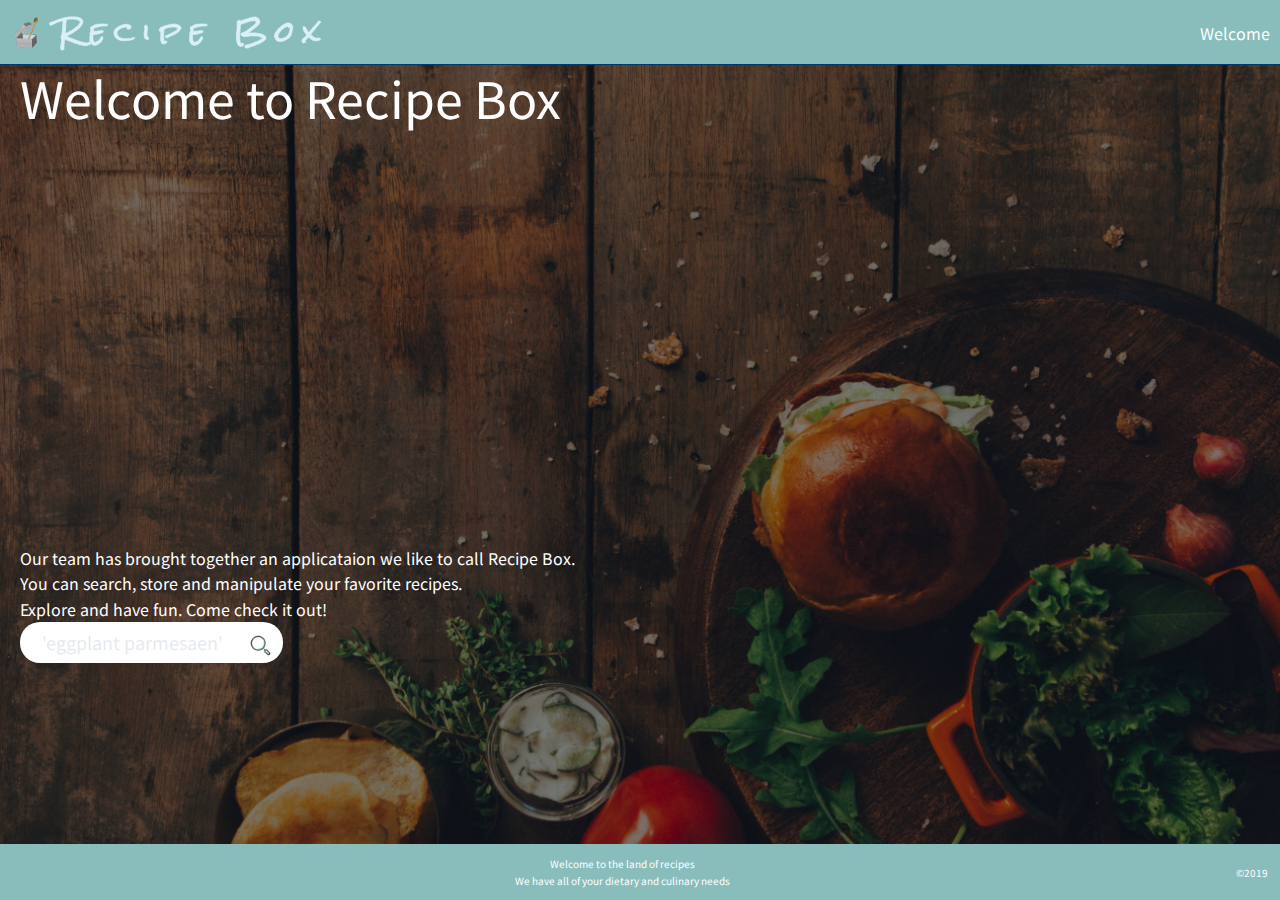
==== commit 2b226dac: "Update index.html" ====
--- a/index.html
+++ b/index.html
@@ -4,6 +4,7 @@
     <meta charset="UTF-8" />
     <meta name="viewport" content="width=device-width, initial-scale=1.0" />
     <meta http-equiv="X-UA-Compatible" content="ie=edge" />
+    
     <!-- Firebase CDN -->
     <script src="https://www.gstatic.com/firebasejs/6.2.2/firebase-app.js"></script>
     <!-- Firebase Auth CDN -->
@@ -11,11 +12,11 @@
     <!-- Firebase Real-Time Database CDN-->
     <script src="https://www.gstatic.com/firebasejs/6.2.2/firebase-database.js"></script>
     <!-- JQuery CDN-->
-    <script src="https://code.jquery.com/jquery-3.4.1.min.js" integrity="sha256-CSXorXvZcTkaix6Yvo6HppcZGetbYMGWSFlBw8HfCJo=" crossorigin="anonymous"></script>
+    <script src="https://code.jquery.com/jquery-3.4.1.min.js" type="text/javascript" integrity="sha256-CSXorXvZcTkaix6Yvo6HppcZGetbYMGWSFlBw8HfCJo=" crossorigin="anonymous"></script>
     <!-- Edamam Arrtibution CDN -->
     <script src="https://developer.edamam.com/attribution/badge.js"></script>
     <!-- Font Awesome -->
-    <script src="https://kit.fontawesome.com/1a3c5e6c96.js"></script>
+    <script src="https://kit.fontawesome.com/a65d4a7d3c.js"></script>
     <!-- Twitter Bootstrap -->
     <link rel="stylesheet" href="https://stackpath.bootstrapcdn.com/bootstrap/4.3.1/css/bootstrap.min.css" integrity="sha384-ggOyR0iXCbMQv3Xipma34MD+dH/1fQ784/j6cY/iJTQUOhcWr7x9JvoRxT2MZw1T" crossorigin="anonymous">
     <!-- Google Fonts -->
@@ -27,7 +28,7 @@
     <link rel="stylesheet" href="assets/css/modals.css" />
     <link rel="stylesheet" href="assets/css/auth.css" />
     <title>Recipe Box</title>
-    <script async src="https://cse.google.com/cse.js?cx=AIzaSyDTLaT5aVvRfVJJxuskdSkKkPu4OiYyxgE"></script>
+    <!--  -->
   </head>
   <body>
     <div id="container">
@@ -35,7 +36,8 @@
 
         <div class="brand">
           <img src="assets/images/recipe box 32x32.png" alt="icon">
-          <img src="assets/images/logoname.png" alt="name">
+          <!-- <img src="assets/images/logoname.png" alt="name"> -->
+          <a href="./index.html"><img src="assets/images/logoname.png" alt="name"></a>
         </div>
         <div class="gap1"></div>
        
@@ -65,7 +67,7 @@
             <span id="line">
               <div class="search-bar">
               <input id="recipe-search" type="text" placeholder="'eggplant parmesaen'" />
-              <i class="fas fa-search" id="search-icon"></i>
+              <img src="assets/images/search-icon.png" class="icon" id="search-icon" alt="search icon" />
             </div>
             </span>
           </div>
@@ -107,12 +109,12 @@
                 <div id="recipe-display-button-group">
                   <button id="save-recipe-button">save</button>
                   <button id="delete-recipe-button" disabled>delete</button>
-                  <i id="card-tab-cancel-icon" class="far fa-window-close"></i>
+                  <img id="card-tab-cancel-icon" class="icon" src="assets/images/cancel-icon-white.png" />
                 </div>
                 
             </div>
             <h3 id="recipe-modal-title">Some Recipe Title</h3>
-            <h4><i class="fas fa-stopwatch pad-right"></i> <span id="recipe-modal-time">7 hours 30 minutes</span></h3>
+            <h4><span id="recipe-modal-time">7 hours 30 minutes</span></h3>
             <div class="columns">
               <ul id="recipe-modal-ingredients">
                 <li>1 chicken, about 3.5 to 4 pounds</li>
@@ -161,16 +163,20 @@
       <div id="recipe-box">
         <div class="header">
           <div class="tab" id="tab-select" data-state="0" value="0">
-            <span id="tab-label">tab 0</span>
+            <span id="tab-label"></span>
             
           </div>
           <div class="tab" id="add-custom-tab">
-            <i id="tab-plus-icon" class="fas fa-plus"></i>
+            <div id="tab-plus-icon">+</div>
             <div id="custom-tab-dialogue" data-state="0">
               <input id="custom-tab-input" type="text" />
-              <i id="tab-okay-icon" class="far fa-check-square"></i>
-              <i id="tab-cancel-icon" class="far fa-window-close"></i>
-            </div>
+              <img id="tab-okay-icon" class="icon" src="assets/images/ok-icon.png" alt="okay icon">
+              <img id="tab-cancel-icon" class="icon" src="assets/images/cancel-icon.png" alt="cancel icon" >
+              <div id="tab-delete-dialogue">
+              
+              </div>
+            </div>
+            
           </div>
         </div>
         <div id="content"></div>
@@ -178,9 +184,10 @@
     </div>
 
 
-    <div class="api.edamam.com/search?q=-searchresults-only"></div>
-    <div><script async src="https://cse.google.com/cse.js?cx=004846254824730991942:w6qnzhs0gv0"></script>
-    <div class="gcse-searchbox"> and <div class="gcse-searchresults">
+    <div class="-searchresults-only" data-resultsUrl="https://www.edamam.com/"></div>
+<!--     
+    <div class="gcse-searchbox">
+    <div class="gcse-searchresults"> -->
     <div class="gcse-search"></div>
     
 
@@ -193,6 +200,8 @@
     <script src="assets/javascript/data.js"></script>
     <script src="assets/javascript/logic.js"></script>
     <script src="assets/javascript/events.js"></script>
+    <!-- google custom search -->
+    <script async src="https://cse.google.com/cse.js?cx=004846254824730991942:w6qnzhs0gv0"></script>
   </body>
 
   
--- a/assets/css/recipe-box.css
+++ b/assets/css/recipe-box.css
@@ -35,13 +35,15 @@
   overflow: hidden;
   cursor: pointer;
   transition: height, 0.5s;
-  background-color: #ffd4d1;
+  background-image: url("../images/brickks.jpg");
+  background-size: cover;
 }
 
 #content {
   border-left: 1px solid #05386b;
 
-  background-color: #ffd4d1;
+  background-image: url("../images/colorwood.jpg");
+  background-size: cover;
   width: 100%;
   height: 100%;
   overflow-y: scroll;
@@ -54,13 +56,16 @@
 #add-custom-tab {
   cursor: pointer;
   position: relative;
+  background-image: url("../images/brickks.jpg");
+  background-size: cover;
 }
 
 #custom-tab-dialogue {
   padding: 5px;
   position: absolute;
   width: 405px;
-  background-color: #edf5e1;
+  background-image: url("../images/brickks.jpg");
+  background-size: cover;
   display: none;
   flex-wrap: wrap;
   align-items: center;
@@ -105,6 +110,7 @@
   border-bottom: 1px solid #05386b;
   border-top: 1px solid #05386b;
   cursor: pointer;
+  background-color: #fff;
 }
 
 .recipe-insert-info {
@@ -113,6 +119,7 @@
   align-items: center;
   justify-content: center;
   margin-left: 10px;
+  font-weight: bolder;
 }
 
 .recipe-image-tiny {
@@ -135,4 +142,13 @@
 
 .no-recipe-message {
   text-align: center;
+  padding: 20px;
+  font-weight: bolder;
+  color: #000000;
+  height: 100%;
+  background-color: black;
+  background-image: url("../images/cat.jpg");
+  background-size: contain;
+  background-repeat: no-repeat;
+  background-position: center;
 }
--- a/assets/css/results.css
+++ b/assets/css/results.css
@@ -5,7 +5,8 @@
   align-items: flex-start;
   justify-content: flex-start;
 
-  background-image: linear-gradient(rgba(0, 0, 0, 0.5), rgba(0, 0, 0, 0.5)), url("../images/bread.jpg");
+  background-image: linear-gradient(rgba(0, 0, 0, 0.5), rgba(0, 0, 0, 0.5)),
+    url("../images/bread.jpg");
   background-size: cover;
   /* background-size: 100vh; */
 
